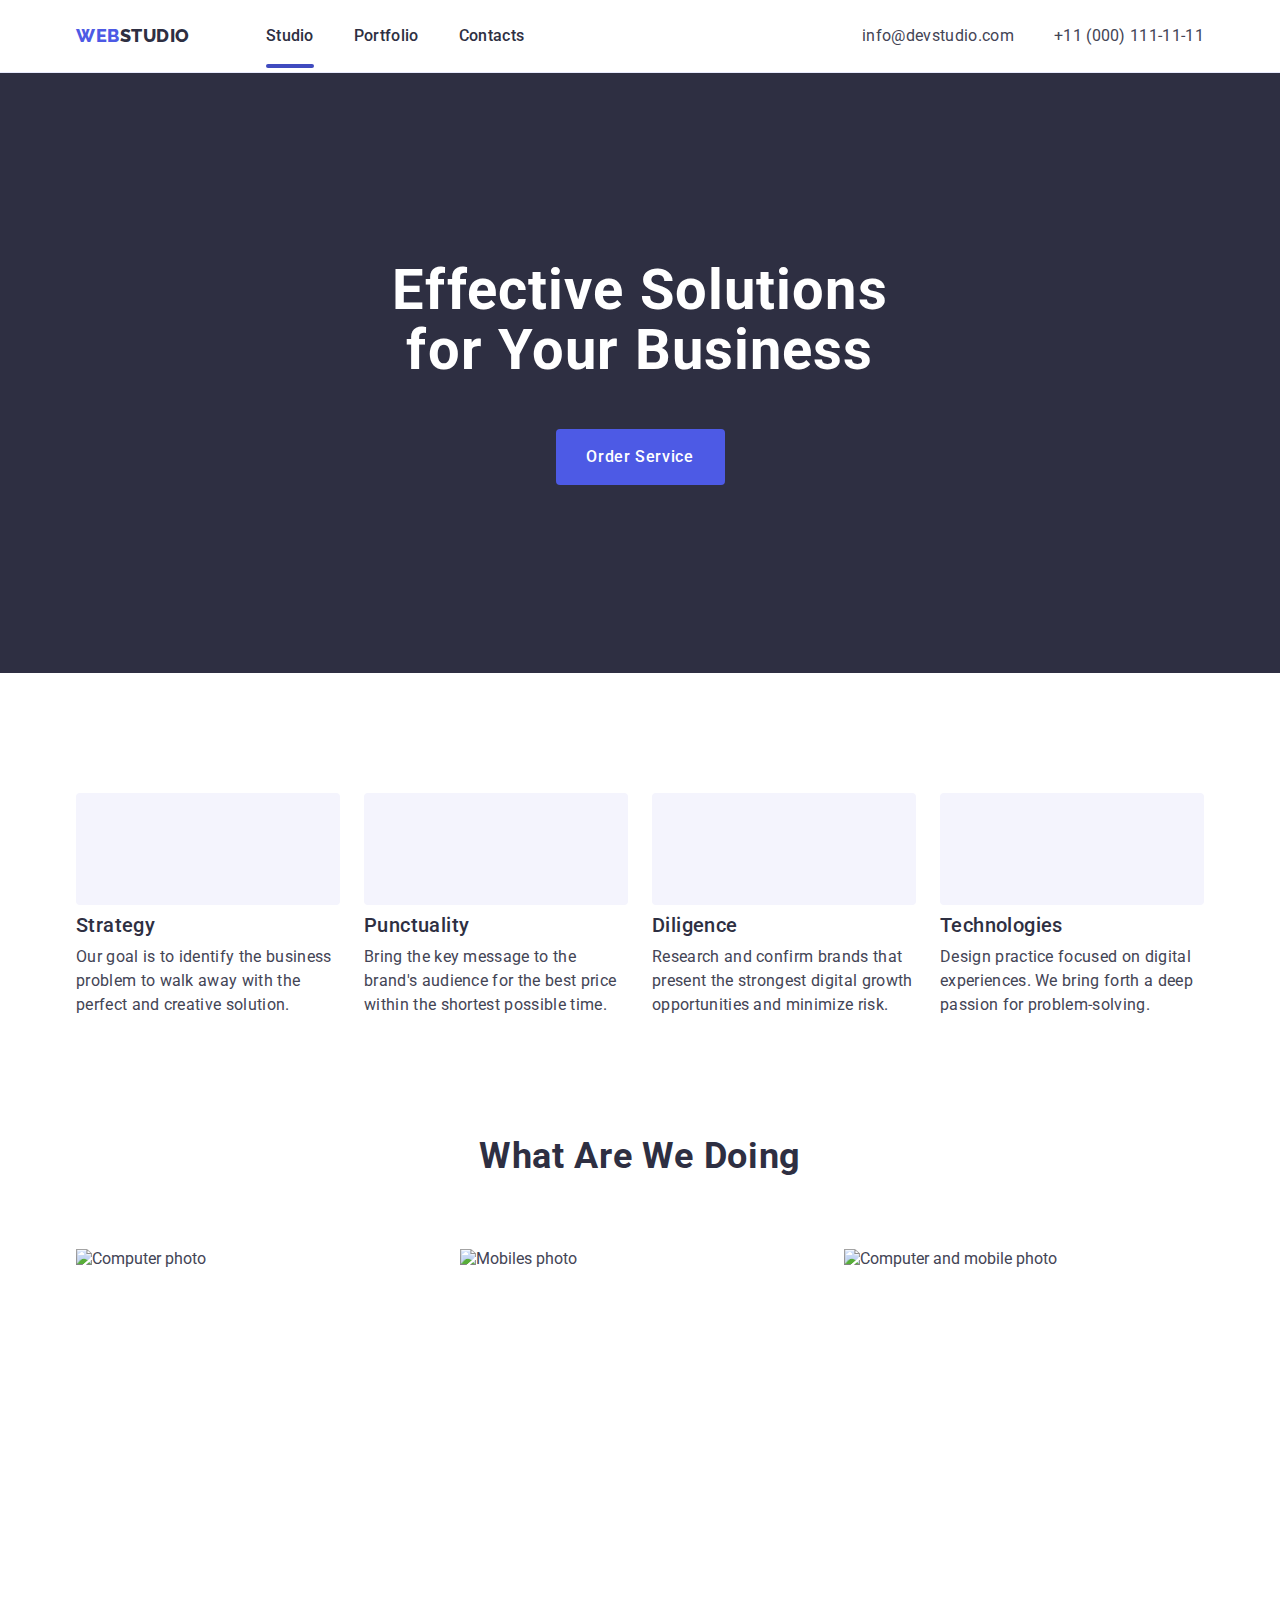
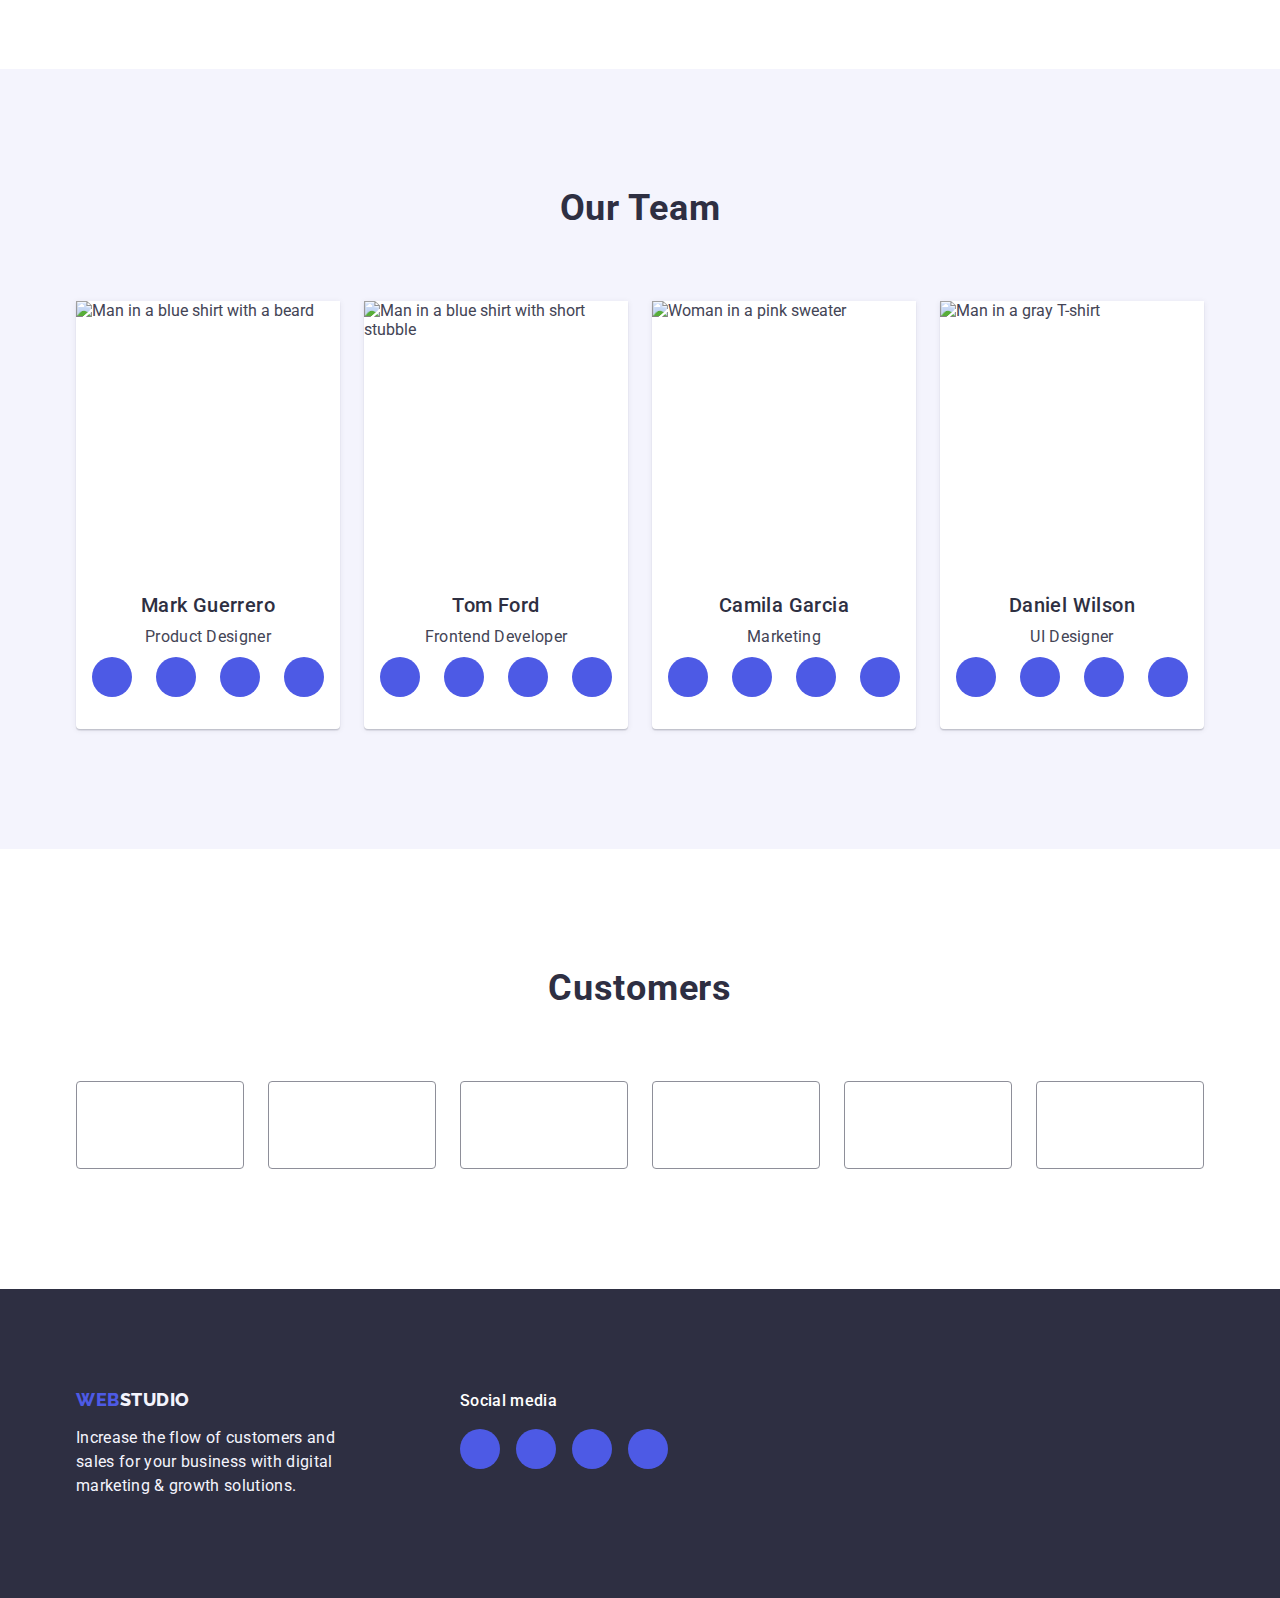
==== index.html @ 37d7ebc1 "index.html" ====
<!DOCTYPE html>
<html lang="en">
<head>
    <meta charset="UTF-8">
    <meta name="viewport" content="width=device-width, initial-scale=1.0">
    <title>zadaniedomowe5</title>

    <link rel="preconnect" href="https://fonts.googleapis.com">
    <link rel="preconnect" href="https://fonts.gstatic.com" crossorigin>
    <link href="https://fonts.googleapis.com/css2?family=Raleway:wght@800&family=Roboto:wght@400;500;700;900&display=swap"
        rel="stylesheet">
    
    <link
    rel="stylesheet"
    href="https://cdnjs.cloudflare.com/ajax/libs/modern-normalize/2.0.0/modern-normalize.min.css"
    integrity="sha512-4xo8blKMVCiXpTaLzQSLSw3KFOVPWhm/TRtuPVc4WG6kUgjH6J03IBuG7JZPkcWMxJ5huwaBpOpnwYElP/m6wg=="
    crossorigin="anonymous"
    referrerpolicy="no-referrer"
    />

    <link rel="stylesheet" href="./css/styles.css">
</head>

<body>
    <header class="header">
        <div class="container header-container">
        <nav class="nav-container">
            <a href="./index.html" class="logo link">Web<span class="logo-span">Studio</span></a>
            <ul class="nav-links list">
                <li><a href="./index.html" class="link underline">Studio</a></li>
                <li><a href="./portfolio.html" class="link">Portfolio</a></li>
                <li><a href="" class="link">Contacts</a></li>
            </ul>
        </nav>
        <address class="address">
            <ul class="address-links list">
                <li><a href="mailto:info@devstudio.com" class="link contact">info@devstudio.com</a></li>
                <li><a href="tel:+110001111111" class="link contact">+11 (000) 111-11-11</a></li>
            </ul>
        </address>
        </div>
    </header>

    <main>
        <!--Effective Solutions for Your Business-->
        <section class="title-background">
            <div class="container">
            <h1 class="title">Effective Solutions for Your Business</h1>
            <button type="button" data-modal-open class="filter-buttonone cursor">Order Service</button>
            </div>
        </section>
        
        <!--Strategy etc.-->
        <section class="sectiontwo">
            <div class="container">
            <h2 class="visually-hidden">Strategy ETC.</h2>
            <ul class="list list-sectiontwo">
                <li class="li-sectiontwo">
                    <div class="icon-box">
                        <svg width="64" height="64">
                            <use href="./images/icons.svg#icon-antenna-1"></use>
                        </svg>
                    </div>
                    <h3 class="headerthree">Strategy</h3>
                    <p class="description">Our goal is to identify the business problem to walk away with the perfect and creative solution.</p>
                </li>
                <li class="li-sectiontwo">
                    <div class="icon-box">
                        <svg width="64" height="64">
                            <use href="./images/icons.svg#icon-clock-1"></use>
                        </svg>
                    </div>
                    <h3 class="headerthree">Punctuality</h3>
                    <p class="description">Bring the key message to the brand's audience for the best price within the shortest possible time.</p>
                </li>
                <li class="li-sectiontwo">
                    <div class="icon-box">
                        <svg width="64" height="64">
                            <use href="./images/icons.svg#icon-diagram-1"></use>
                        </svg>
                    </div>
                    <h3 class="headerthree">Diligence</h3>
                    <p class="description">Research and confirm brands that present the strongest digital growth opportunities and minimize risk.</p>
                </li>
                <li class="li-sectiontwo">
                    <div class="icon-box">
                        <svg width="64" height="64">
                            <use href="./images/icons.svg#icon-astronaut-1"></use>
                        </svg>
                    </div>
                    <h3 class="headerthree">Technologies</h3>
                    <p class="description">Design practice focused on digital experiences. We bring forth a deep passion for problem-solving.</p>
                </li>
            </ul>
            </div>
        </section>

        <!--What Are We Doing-->
        <section class="sectionthree">
            <div class="container">
            <h2 class="headertwo">What are we doing</h2>
            <ul class="list list-sectionthree">
                <li class="li-sectrionthree"><img src="./images/WhatAreWeDoing-img1.jpg" alt="Computer photo" width="360" height="300"></li>
                <li class="li-sectrionthree"><img src="./images/WhatAreWeDoing-img2.jpg" alt="Mobiles photo" width="360" height="300"></li>
                <li class="li-sectrionthree"><img src="./images/WhatAreWeDoing-img3.jpg" alt="Computer and mobile photo" width="360" height="300"></li>
            </ul>
            </div>
        </section>

        <!--Our Team-->
        <section class="team-background sectionfour">
            <div class="container">
            <h2 class="headertwo">Our Team</h2>
            <ul class="list list-sectionfour">
                <li class="card-background">
                    <img src="./images/OurTeam-img1.jpg" alt="Man in a blue shirt with a beard" width="264" height="260">
                    <div class="worker">
                        <h3 class="headerthree worker-headerthree">Mark Guerrero</h3>
                        <p class="description worker-description">Product Designer</p>
                        <ul class="list socials-links">
                            <li class="li-socials">
                                <a href="#" class="socials-icon link">
                                    <svg width="16" height="16" class="svg-sm">
                                        <use href="./images/icons.svg#icon-instagram-2"></use>
                                    </svg>
                                </a>
                            </li>
                            <li class="li-socials">
                                <a href="#" class="socials-icon link">
                                    <svg width="16" height="16" class="svg-sm">
                                        <use href="./images/icons.svg#icon-twitter-1"></use>
                                    </svg>
                                </a>
                            </li>
                            <li class="li-socials">
                                <a href="#" class="socials-icon link">
                                    <svg width="16" height="16" class="svg-sm">
                                        <use href="./images/icons.svg#icon-facebook-1"></use>
                                    </svg>
                                </a>
                            </li>
                            <li class="li-socials">
                                <a href="#" class="socials-icon link">
                                    <svg width="16" height="16" class="svg-sm">
                                        <use href="./images/icons.svg#icon-linkedin-1"></use>
                                    </svg>
                                </a>
                            </li>
                        </ul>
                    </div>
                </li>
                <li class="card-background">
                    <img src="./images/OurTeam-img2.jpg" alt="Man in a blue shirt with short stubble" width="264" height="260">
                    <div class="worker">
                        <h3 class="headerthree worker-headerthree">Tom Ford</h3>
                        <p class="description worker-description">Frontend Developer</p>
                        <ul class="list socials-links">
                            <li class="li-socials">
                                <a href="#" class="socials-icon link">
                                    <svg width="16" height="16" class="svg-sm">
                                        <use href="./images/icons.svg#icon-instagram-2"></use>
                                    </svg>
                                </a>
                            </li>
                            <li class="li-socials">
                                <a href="#" class="socials-icon link">
                                    <svg width="16" height="16" class="svg-sm">
                                        <use href="./images/icons.svg#icon-twitter-1"></use>
                                    </svg>
                                </a>
                            </li>
                            <li class="li-socials">
                                <a href="#" class="socials-icon link">
                                    <svg width="16" height="16" class="svg-sm">
                                        <use href="./images/icons.svg#icon-facebook-1"></use>
                                    </svg>
                                </a>
                            </li>
                            <li class="li-socials">
                                <a href="#" class="socials-icon link">
                                    <svg width="16" height="16" class="svg-sm">
                                        <use href="./images/icons.svg#icon-linkedin-1"></use>
                                    </svg>
                                </a>
                            </li>
                        </ul>
                    </div>
                </li>
                <li class="card-background">
                    <img src="./images/OurTeam-img3.jpg" alt="Woman in a pink sweater" width="264" height="260">
                    <div class="worker">
                        <h3 class="headerthree worker-headerthree">Camila Garcia</h3>
                        <p class="description worker-description">Marketing</p>
                        <ul class="list socials-links">
                            <li class="li-socials">
                                <a href="#" class="socials-icon link">
                                    <svg width="16" height="16" class="svg-sm">
                                        <use href="./images/icons.svg#icon-instagram-2"></use>
                                    </svg>
                                </a>
                            </li>
                            <li class="li-socials">
                                <a href="#" class="socials-icon link">
                                    <svg width="16" height="16" class="svg-sm">
                                        <use href="./images/icons.svg#icon-twitter-1"></use>
                                    </svg>
                                </a>
                            </li>
                            <li class="li-socials">
                                <a href="#" class="socials-icon link">
                                    <svg width="16" height="16" class="svg-sm">
                                        <use href="./images/icons.svg#icon-facebook-1"></use>
                                    </svg>
                                </a>
                            </li>
                            <li class="li-socials">
                                <a href="#" class="socials-icon link">
                                    <svg width="16" height="16" class="svg-sm">
                                        <use href="./images/icons.svg#icon-linkedin-1"></use>
                                    </svg>
                                </a>
                            </li>
                        </ul>
                    </div>
                </li>
                <li class="card-background">
                    <img src="./images/OurTeam-img4.jpg" alt="Man in a gray T-shirt" width="264" height="260">
                    <div class="worker">
                        <h3 class="headerthree worker-headerthree">Daniel Wilson</h3>
                        <p class="description worker-description">UI Designer</p>
                        <ul class="list socials-links">
                            <li class="li-socials">
                                <a href="#" class="socials-icon link">
                                    <svg width="16" height="16" class="svg-sm">
                                        <use href="./images/icons.svg#icon-instagram-2"></use>
                                    </svg>
                                </a>
                            </li>
                            <li class="li-socials">
                                <a href="#" class="socials-icon link">
                                    <svg width="16" height="16" class="svg-sm">
                                        <use href="./images/icons.svg#icon-twitter-1"></use>
                                    </svg>
                                </a>
                            </li>
                            <li class="li-socials">
                                <a href="#" class="socials-icon link">
                                    <svg width="16" height="16" class="svg-sm">
                                        <use href="./images/icons.svg#icon-facebook-1"></use>
                                    </svg>
                                </a>
                            </li>
                            <li class="li-socials">
                                <a href="#" class="socials-icon link">
                                    <svg width="16" height="16" class="svg-sm">
                                        <use href="./images/icons.svg#icon-linkedin-1"></use>
                                    </svg>
                                </a>
                            </li>
                        </ul>
                    </div>
                </li>
            </ul>
            </div>
        </section>

        <!--Customers-->
        <section class="sectionfive">
            <div class="container">
                <h2 class="headertwo">Customers</h2>
                <ul class="list list-sectionfive">
                    <li class="li-customers">
                        <a href="#" class="customers-icon">
                        <svg width="104" height="56" class="svg">
                            <use href="./images/icons.svg#icon-Logo"></use>
                        </svg>
                        </a>
                    </li>
                    <li class="li-customers">
                        <a href="#" class="customers-icon">
                            <svg width="104" height="56" class="svg">
                                <use href="./images/icons.svg#icon-Logo-1"></use>
                            </svg>
                        </a>
                    </li>
                    <li class="li-customers">
                        <a href="#" class="customers-icon">
                            <svg width="104" height="56" class="svg">
                                <use href="./images/icons.svg#icon-Logo-2"></use>
                            </svg>
                        </a>
                    </li>
                    <li class="li-customers">
                        <a href="#" class="customers-icon">
                            <svg width="104" height="56" class="svg">
                                <use href="./images/icons.svg#icon-Logo-3"></use>
                            </svg>
                        </a>
                    </li>
                    <li class="li-customers">
                        <a href="#" class="customers-icon">
                            <svg width="104" height="56" class="svg">
                                <use href="./images/icons.svg#icon-Logo-4"></use>
                            </svg>
                        </a>
                    </li>
                    <li class="li-customers">
                        <a href="#" class="customers-icon">
                            <svg width="104" height="56" class="svg">
                                <use href="./images/icons.svg#icon-Logo-5"></use>
                            </svg>
                        </a>
                    </li>
                </ul>
            </div>
        </section>
    </main>

    <footer class="footer-background">
        <div class="container footer">
        <div class="footertwo">
            <a href="./index.html" class="logo link footer-style">Web<span class="logo-spantwo">Studio</span></a>
            <p class="footer-description">Increase the flow of customers and sales for your business with digital marketing & growth solutions.</p>
        </div>
        <div>
            <p class="footer-sm">Social media</p>
            <ul class="list socials-links-footer">
                <li class="li-socials">
                    <a href="#" class="socials-icon s-i-footer link">
                        <svg width="24" height="24" class="svg-sm">
                            <use href="./images/icons.svg#icon-instagram-2"></use>
                        </svg>
                    </a>
                </li>
                <li class="li-socials">
                    <a href="#" class="socials-icon s-i-footer link">
                        <svg width="24" height="24" class="svg-sm">
                            <use href="./images/icons.svg#icon-twitter-1"></use>
                        </svg>
                    </a>
                </li>
                <li class="li-socials">
                    <a href="#" class="socials-icon s-i-footer link">
                        <svg width="24" height="24" class="svg-sm">
                            <use href="./images/icons.svg#icon-facebook-1"></use>
                        </svg>
                    </a>
                </li>
                <li class="li-socials">
                    <a href="#" class="socials-icon s-i-footer link">
                        <svg width="24" height="24" class="svg-sm">
                            <use href="./images/icons.svg#icon-linkedin-1"></use>
                        </svg>
                    </a>
                </li>
            </ul>
        </div>
        </div>
    </footer>
    <div class="modal-conteiner is-hidden" data-modal>
        <div class="modal-box">
            <button type="button" data-modal-close class="modal-button cursor">
                <svg width="8" height="8" class="svg-button">
                    <use href="./images/icons.svg#icon-close-black"></use>
                </svg>
            </button>
        </div>
    </div>
    <script src="./js/modal.js"></script>
</body>
</html>
---- css/styles.css ----
:root {
    --primary-brand-color: #4D5AE5;
    --pressed-state-color: #404BBF;
    --dark-color: #2E2F42;
    --success-color: #31D0AA;
    --text-color: #434455;
    --subtle-text-color: #8E8F99;
    --accent-color: #E7E9FC;
    --light-color: #F4F4FD;
    --modal-overlay-color: #2E2F4266;
    --hero-background-color: #2E2F42B2;
    --white-background-color: #FFFFFF;
    --modal-background-color: #FCFCFC;
}

body {
    font-family: "Roboto", sans-serif;
    color: var(--text-color);
    background-color: var(--white-background-color);
}

.nav-links .link {
    color: var(--dark-color);
    font-size: 16px;
    font-weight: 500;
    line-height: 1.5;
    letter-spacing: 0.32px;
    padding: 24px 0;
}

.address-links .link {
    color: var(--text-color);
    font-size: 16px;
    line-height: 1.5;
    letter-spacing: 0.32px;
}

.address-links .link:hover,
.address-links .link:focus,
.address-links .link:active,
.nav-links .link:hover,
.nav-links .link:focus,
.nav-links .link:active {
    color: var(--pressed-state-color)
}

.address {
    font-style: normal;
    padding: 24px 0;
}

.link {
    text-decoration: none;
}

.list {
    list-style: none;
}

.filter-button {
    background-color: var(--light-color);
    color: var(--primary-brand-color);
    font-family: inherit;
    font-size: 16px;
    font-weight: 500;
    line-height: 1.5;
    letter-spacing: 0.64px;
    padding: 12px 24px;
    border: 1px solid var(--accent-color);
    border-radius: 4px;
}

.filter-buttonone {
    background-color: var(--primary-brand-color);
    color: var(--white-background-color);
    font-family: inherit;
    font-size: 16px;
    font-weight: 500;
    line-height: 1.5;
    letter-spacing: 0.64px;
    display: block;
    margin: 0 auto;
    min-width: 169px;
    height: 56px;
    border: none;
    border-radius: 4px;
}

.filter-button:hover,
.filter-button:focus,
.filter-buttonone:hover,
.filter-buttonone:focus {
    background-color: var(--pressed-state-color);
    color: var(--white-background-color);
    border: 1px solid transparent;
}

.cursor {
    cursor: pointer;
}

.logo {
    color: var(--primary-brand-color);
    font-family: "Raleway", sans-serif;
    font-size: 18px;
    font-weight: 800;
    line-height: 1.17;
    letter-spacing: 0.54px;
    text-transform: uppercase;
    margin-right: 76px;
}

.logo-span {
    color: var(--dark-color);
}

.logo-spantwo {
    color: var(--light-color)
}

.title-background {
    background-color: var(--dark-color);
    padding: 188px 0;
    margin: 0 auto;
    background-image: linear-gradient(rgba(46, 47, 66, 0.7),rgba(46, 47, 66, 0.7)), url(../images/people-office.jpg);
    max-width: 1440px;
    background-repeat: no-repeat;
    background-position: center;
    background-size: cover;
}

.title {
    color: var(--white-background-color);
    text-align: center;
    font-size: 56px;
    font-weight: 700;
    line-height: 1.07;
    letter-spacing: 1.12px;
    display: block;
    margin: 0 auto;
    max-width: 496px;
    padding-bottom: 48px;
}

.team-background {
    background-color: var(--light-color);
}

.headertwo {
    color: var(--dark-color);
    text-align: center;
    font-size: 36px;
    font-weight: 700;
    line-height: 1.11;
    letter-spacing: 0.72px;
    text-transform: capitalize;
    margin-bottom: 72px
}

.headerthree {
    color: var(--dark-color);
    font-size: 20px;
    font-weight: 500;
    line-height: 1.2;
    letter-spacing: 0.4px;
    margin-bottom: 8px;
}

.description {
    font-size: 16px;
    line-height: 1.5;
    letter-spacing: 0.32px;
}

.card-background {
    background-color: var(--white-background-color);
    flex-basis: calc((100% - 72px) / 4);
    border-radius: 0px 0px 4px 4px;
}

.footer-description {
    color: var(--light-color);
    font-size: 16px;
    line-height: 1.5;
    letter-spacing: 0.32px;
    width: 264px;
}

.footer-background {
    background-color: var(--dark-color);
    padding: 100px 0;
}

/* 3 */

.header {
    border-bottom: 1px solid var(--accent-color);
    box-shadow: 0px 2px 1px rgba(46, 47, 66, 0.08), 0px 1px 1px rgba(46, 47, 66, 0.16), 0px 1px 6px rgba(46, 47, 66, 0.08);
}

.container {
    width: 1158px;
    margin: 0 auto;
    padding: 0 15px;
}

.header-container {
    display: flex;
    justify-content: space-between;
}

.nav-container {
    display: flex;
    align-items: center;
}

.nav-links,
.address-links {
    display: flex;
    gap: 40px;
}

img {
    display: block;
}

.visually-hidden:not(:focus):not(:active) {
    position: absolute;
    width: 1px;
    height: 1px;
    margin: -1px;
    border: 0;
    padding: 0;
    white-space: nowrap;
    clip-path: inset(100%);
    clip: rect(0 0 0 0);
    overflow: hidden;
}

/* main */

.sectionthree {
    padding: 0 0 120px 0;
}

.sectiontwo,
.sectionfour,
.sectionfive {
    padding: 120px 0;
}

.list-sectiontwo,
.list-sectionthree,
.list-sectionfour,
.list-sectionfive {
    display: flex;
    gap: 24px;
}

.li-sectiontwo {
    flex-basis: calc((100% - 72px) / 4);
}

.li-sectrionthree {
    flex-basis: calc((100% - 3 * 16px) / 3);
}

.worker {
    padding: 32px 0;
}

.worker-headerthree {
    text-align: center;
    margin-bottom: 8px;
}

.worker-description {
    text-align: center;
}

/* portfolio */

.portfolio {
    padding: 96px 0 120px;
}

.filters-list {
    display: flex;
    justify-content: center;
    gap: 24px;
    margin-bottom: 72px;
}

.list-portfolio {
    display: flex;
    flex-wrap: wrap;
    column-gap: 24px;
    row-gap: 48px;
}

.li-portfolio {
    width: calc((100% - 48px) / 3);
}

.div-portfolio {
    padding: 32px 16px;
    border: 1px solid var(--accent-color);
    border-top: none;
}

.footer-style {
    display: inline-block;
    margin-bottom: 16px;
}

* {
    box-sizing: border-box;
    margin: 0;
    padding: 0;
}

/* 4 */

.icon-box {
    background-color: var(--light-color);
    border-radius: 4px;
    display: flex;
    justify-content: center;
    align-items: center;
    width: 264px;
    height: 112px;
    margin-bottom: 8px;
}

.socials-links {
    display: flex;
    gap: 24px;
    margin-top: 8px;
    justify-content: center;
}

.socials-links-footer {
    display: flex;
    gap: 16px;
    margin-top: 8px;
    justify-content: center;
}

.li-socials {
    width: calc((100% - 3 * 24) / 4);
}

.socials-icon {
    background-color: var(--primary-brand-color);
    border-radius: 50%;
    display: flex;
    align-items: center;
    justify-content: center;
    width: 40px;
    height: 40px;
}

.svg-sm {
    fill: var(--light-color);
}

.socials-icon:hover,
.socials-icon:focus {
    background-color: var(--pressed-state-color);
}

.s-i-footer:hover,
.s-i-footer:focus {
    background-color: var(--success-color);
}

.customers-icon {
    display: flex;
    width: 168px;
    height: 88px;
    border: 1px solid var(--subtle-text-color);
    border-radius: 4px;
    justify-content: center;
    align-items: center;
    color: var(--subtle-text-color);
}

.svg {
    fill: currentColor;
}

.customers-icon:hover,
.customers-icon:focus {
    border: 1px solid var(--pressed-state-color);
    color: var(--pressed-state-color)
}

.li-customers {
    width: calc((100% - 5 * 24px) / 6);
}

.footer-sm {
    color: var(--white-background-color);
    font-size: 16px;
    font-weight: 500;
    line-height: 1.5;
    letter-spacing: 0.32px;
    margin-bottom: 16px;
}

.footer {
    display: flex;
    align-items: baseline;
}

.footertwo {
    margin-right: 120px;
}

.portfolio-style {
    display: block;
}

.card-background,
.portfolio-style:hover,
.portfolio-style:focus {
    box-shadow:
    0px 2px 1px 0px rgba(46, 47, 66, 0.08),
    0px 1px 1px 0px rgba(46, 47, 66, 0.16),
    0px 1px 6px 0px rgba(46, 47, 66, 0.08);
}

.filter-button:hover,
.filter-button:focus {
    box-shadow:
    0px 3px 1px rgba(0, 0, 0, 0.1),
    0px 2px 1px rgba(0, 0, 0, 0.08),
    0px 2px 2px rgba(0, 0, 0, 0.12);
}

.portfolio-description {
    color: var(--text-color);
}

/* 4 */

.modal-conteiner {
    position: fixed;
    top: 0;
    left: 0;
    width: 100%;
    height: 100%;
    background-color: rgba(46, 47, 66, 0.40);
    transition: opacity 250ms cubic-bezier(0.4, 0, 0.2, 1), visibility 250ms cubic-bezier(0.4, 0, 0.2, 1);
}

.is-hidden {
    pointer-events: none;
    visibility: hidden;
    opacity: 0;
}

.modal-box {
    position: absolute;
    top: 50%;
    left: 50%;
    transform: translate(-50%, -50%);
    width: 408px;
    height: 584px;
    background: var(--modal-background-color);
    border-radius: 4px;
    box-shadow: 0px 2px 1px 0px rgba(0, 0, 0, 0.20), 0px 1px 3px 0px rgba(0, 0, 0, 0.12), 0px 1px 1px 0px rgba(0, 0, 0, 0.14);
    transition: transform 250ms cubic-bezier(0.4, 0, 0.2, 1);
}

.modal-button {
    position: absolute;
    top: 24px;
    right: 24px;
    display: flex;
    justify-content: center;
    align-items: center;
    width: 24px;
    height: 24px;
    border-radius: 50%;
    background-color: var(--accent-color);
    border: 1px solid rgba(0, 0, 0, 0.10);
    transition: background-color 250ms cubic-bezier(0.4, 0, 0.2, 1), border 250ms cubic-bezier(0.4, 0, 0.2, 1);
}

.modal-button:hover,
.modal-button:focus {
    background-color: var(--pressed-state-color);
    border: none;
    fill: var(--white-background-color);
}

.svg-button {
    transition: fill 250ms cubic-bezier(0.4, 0, 0.2, 1);
}

.underline {
    position: relative;
    transition: color 250ms cubic-bezier(0.4, 0, 0.2, 1);
}

.underline::after {
    position: absolute;
    content: '';
    width: 100%;
    height: 4px;
    border-radius: 2px;
    background-color: var(--pressed-state-color);
    left: 0;
    bottom: 1px;
}

.contact {
    transition: color 250ms cubic-bezier(0.4, 0, 0.2, 1);
}
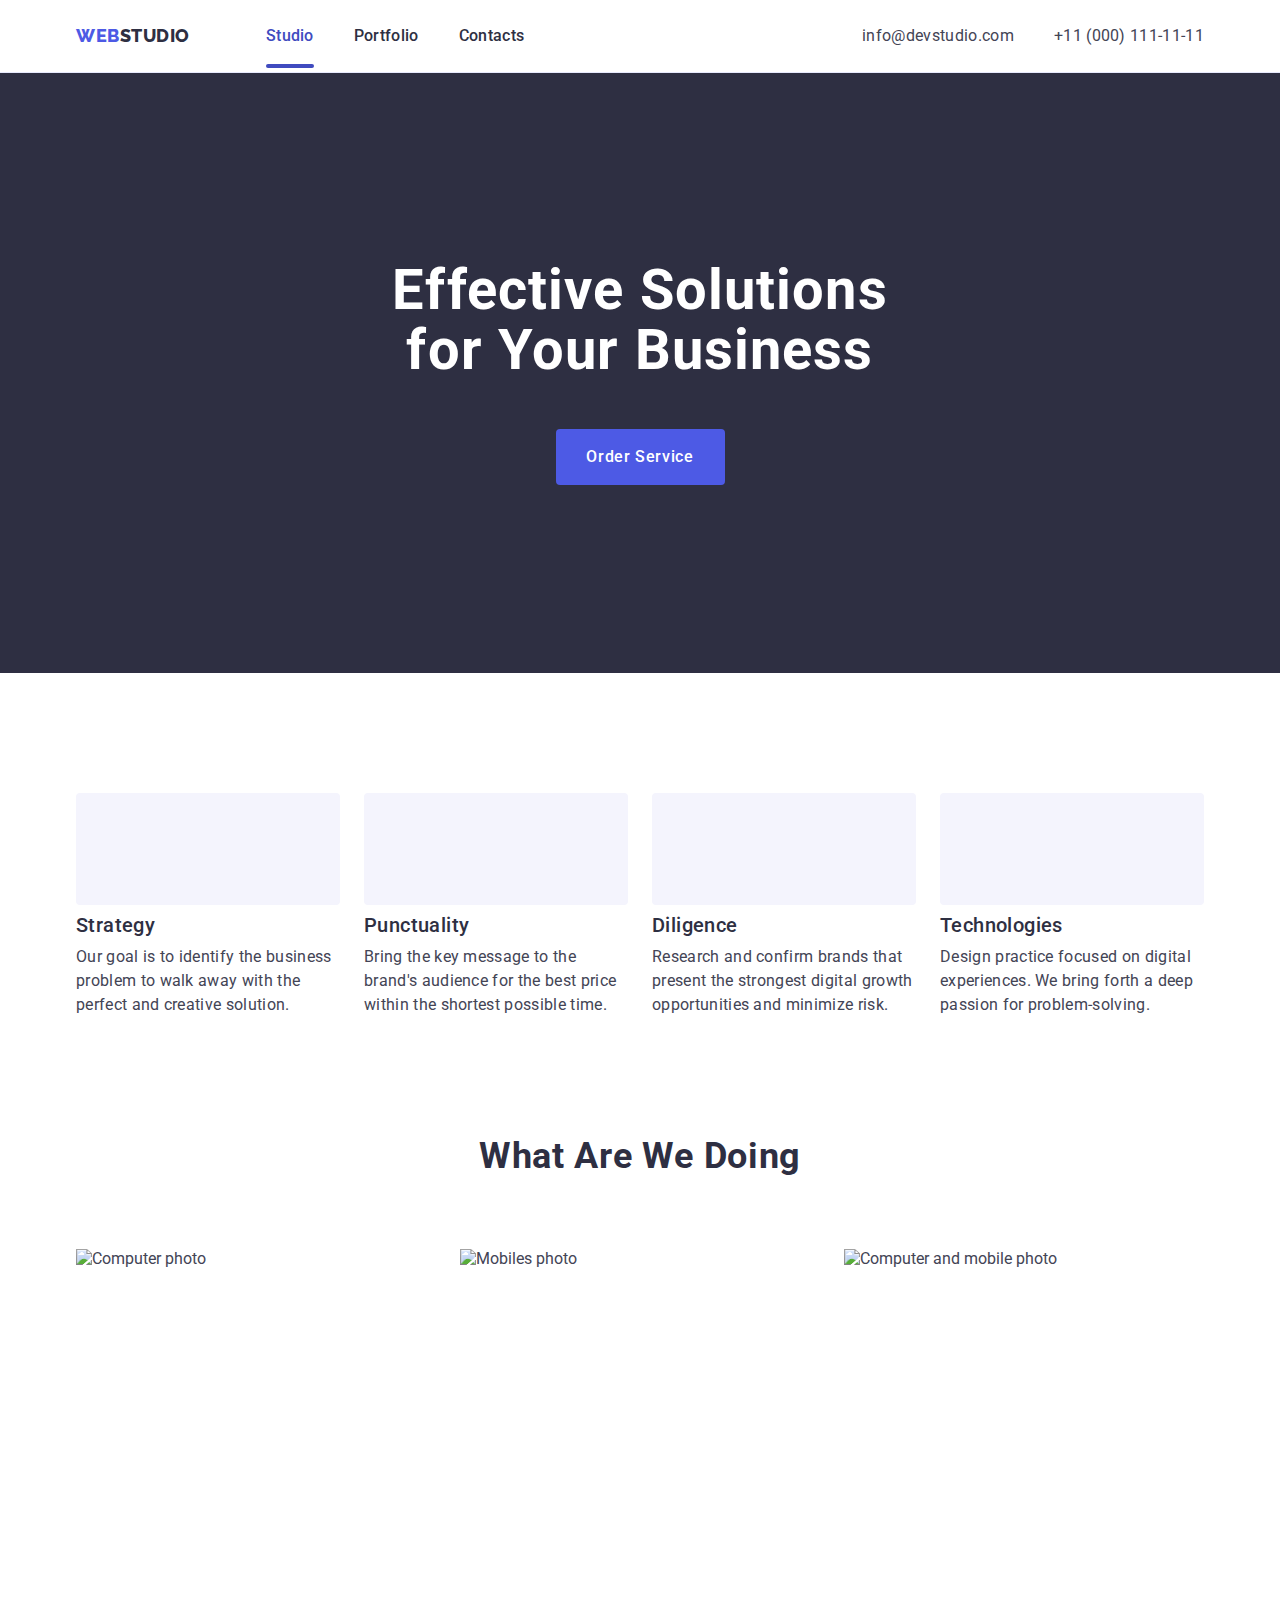
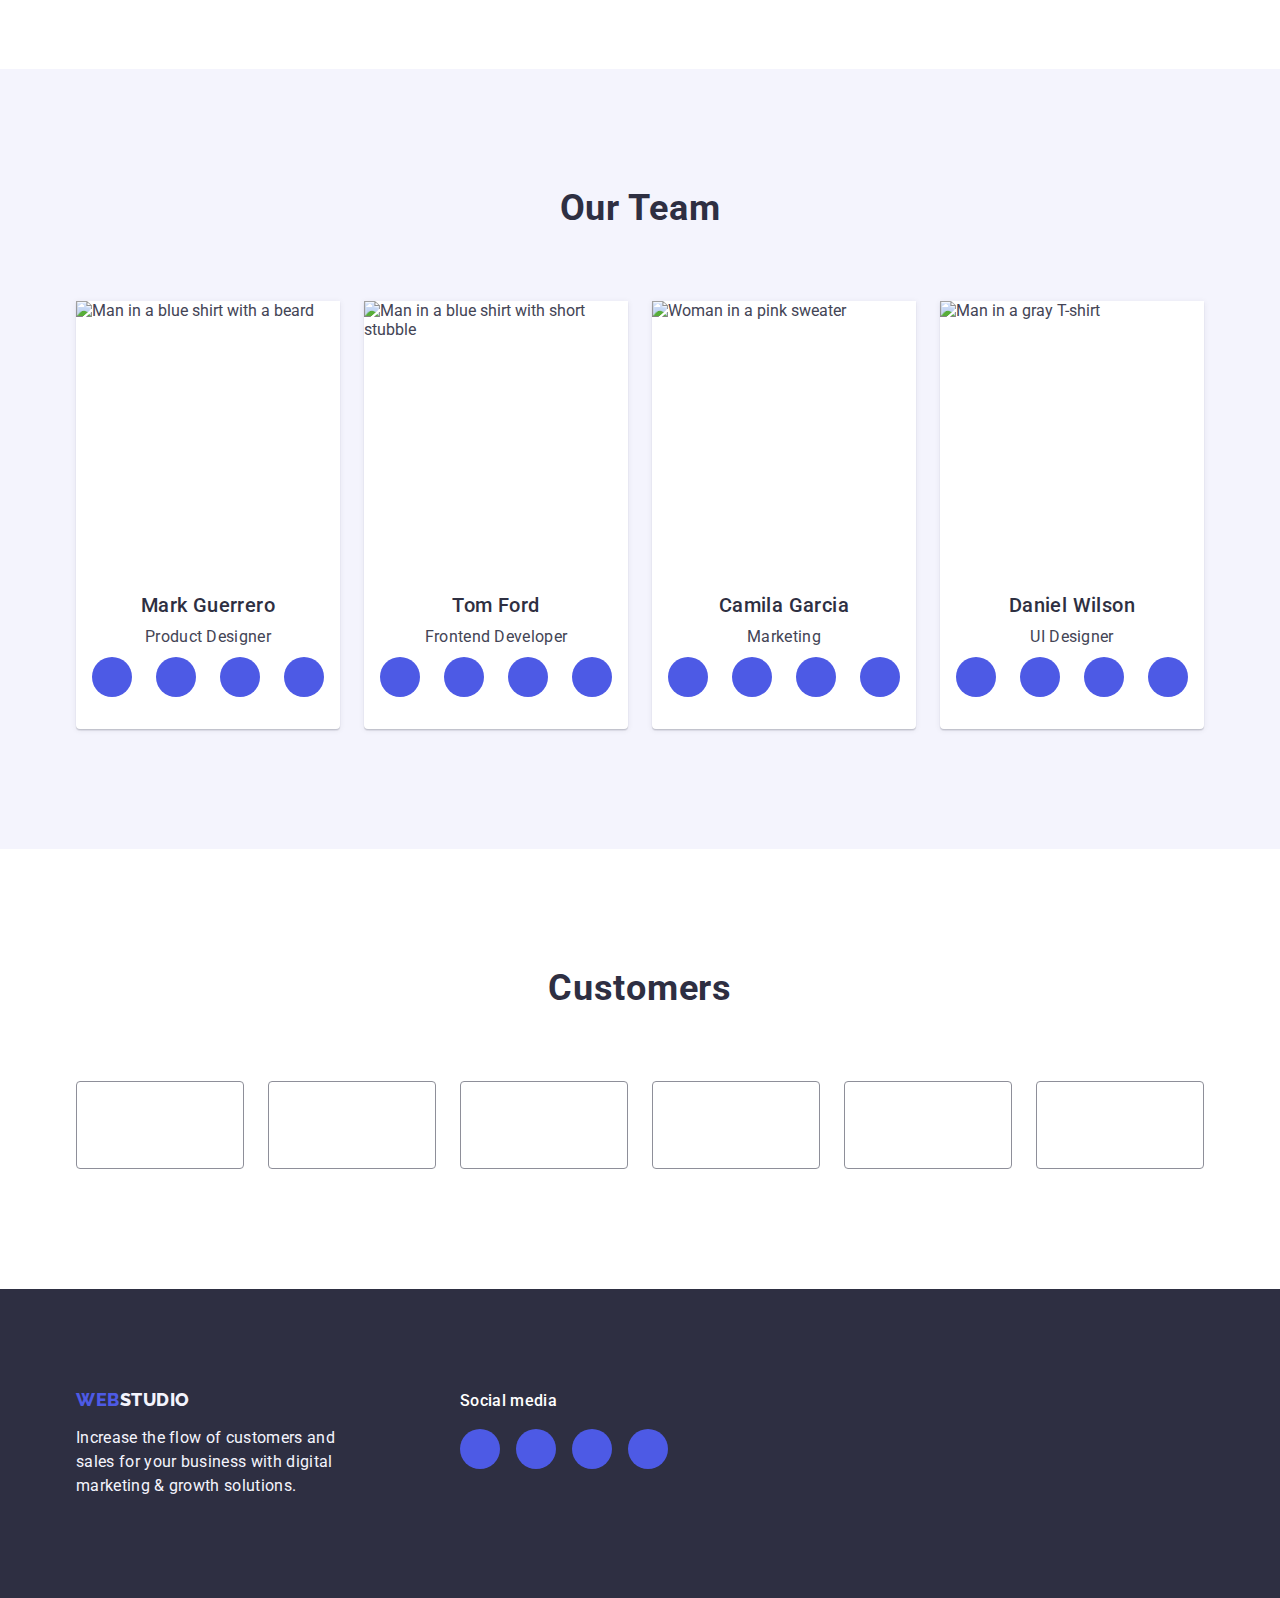
==== commit 7ea2b509: "index.html" ====
--- a/index.html
+++ b/index.html
@@ -34,8 +34,8 @@
         </nav>
         <address class="address">
             <ul class="address-links list">
-                <li><a href="mailto:info@devstudio.com" class="link contact">info@devstudio.com</a></li>
-                <li><a href="tel:+110001111111" class="link contact">+11 (000) 111-11-11</a></li>
+                <li><a href="mailto:info@devstudio.com" class="link">info@devstudio.com</a></li>
+                <li><a href="tel:+110001111111" class="link">+11 (000) 111-11-11</a></li>
             </ul>
         </address>
         </div>
--- a/css/styles.css
+++ b/css/styles.css
@@ -19,13 +19,14 @@
     background-color: var(--white-background-color);
 }
 
-.nav-links .link {
+ .nav-links .link {
     color: var(--dark-color);
     font-size: 16px;
     font-weight: 500;
     line-height: 1.5;
     letter-spacing: 0.32px;
     padding: 24px 0;
+    transition: color 250ms cubic-bezier(0.4, 0, 0.2, 1);
 }
 
 .address-links .link {
@@ -33,6 +34,7 @@
     font-size: 16px;
     line-height: 1.5;
     letter-spacing: 0.32px;
+    transition: color 250ms cubic-bezier(0.4, 0, 0.2, 1);
 }
 
 .address-links .link:hover,
@@ -68,6 +70,8 @@
     padding: 12px 24px;
     border: 1px solid var(--accent-color);
     border-radius: 4px;
+    transition: background-color 250ms cubic-bezier(0.4, 0, 0.2, 1), color 250ms cubic-bezier(0.4, 0, 0.2, 1),
+    box-shadow 250ms cubic-bezier(0.4, 0, 0.2, 1), border 250ms cubic-bezier(0.4, 0, 0.2, 1);
 }
 
 .filter-buttonone {
@@ -84,6 +88,7 @@
     height: 56px;
     border: none;
     border-radius: 4px;
+    transition: background-color 250ms cubic-bezier(0.4, 0, 0.2, 1), color 250ms cubic-bezier(0.4, 0, 0.2, 1);
 }
 
 .filter-button:hover,
@@ -108,6 +113,7 @@
     letter-spacing: 0.54px;
     text-transform: uppercase;
     margin-right: 76px;
+    transition: 250ms cubic-bezier(0.4, 0, 0.2, 1);
 }
 
 .logo-span {
@@ -358,10 +364,12 @@
     justify-content: center;
     width: 40px;
     height: 40px;
+    transition: background-color 250ms cubic-bezier(0.4, 0, 0.2, 1);
 }
 
 .svg-sm {
     fill: var(--light-color);
+    transition: fill 250ms cubic-bezier(0.4, 0, 0.2, 1);
 }
 
 .socials-icon:hover,
@@ -383,10 +391,12 @@
     justify-content: center;
     align-items: center;
     color: var(--subtle-text-color);
+    transition: border 250ms cubic-bezier(0.4, 0, 0.2, 1), color 250ms cubic-bezier(0.4, 0, 0.2, 1);
 }
 
 .svg {
     fill: currentColor;
+    transition: fill 250ms cubic-bezier(0.4, 0, 0.2, 1);
 }
 
 .customers-icon:hover,
@@ -419,6 +429,7 @@
 
 .portfolio-style {
     display: block;
+    transition: box-shadow 250ms cubic-bezier(0.4, 0, 0.2, 1);
 }
 
 .card-background,
@@ -499,8 +510,9 @@
     transition: fill 250ms cubic-bezier(0.4, 0, 0.2, 1);
 }
 
-.underline {
+.nav-links .underline {
     position: relative;
+    color: var(--pressed-state-color);
     transition: color 250ms cubic-bezier(0.4, 0, 0.2, 1);
 }
 
@@ -514,7 +526,3 @@
     left: 0;
     bottom: 1px;
 }
-
-.contact {
-    transition: color 250ms cubic-bezier(0.4, 0, 0.2, 1);
-}